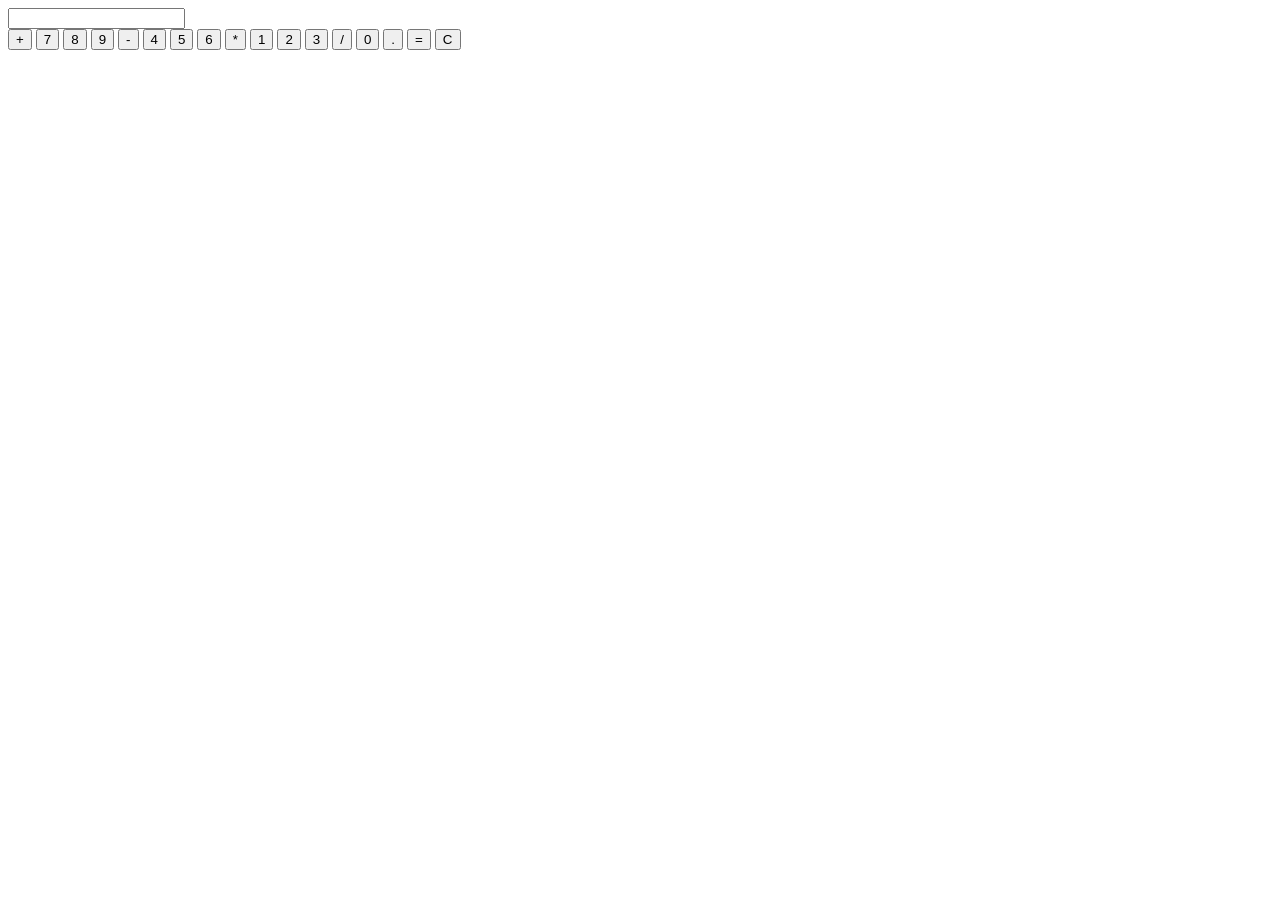
==== index.html @ bbefe44e "Rename calculator/calc.html to index.html" ====
<!DOCTYPE html>
<html lang="en">
<head>
    <meta charset="UTF-8">
    <meta name="viewport" content="width=device-width, initial-scale=1.0">
    <title>Document</title>
    <link rel="stylesheet" href="calc.css">
</head>
<body>
    <div class="container">
        <input id="display" readonly>
        <div class="keys">
             <button onclick="appendval('+')" class="opt">+</button>
             <button onclick="appendval('7')">7</button>
             <button onclick="appendval('8')">8</button>
             <button onclick="appendval('9')">9</button>
             <button onclick="appendval('-')" class="opt">-</button>
             <button onclick="appendval('4')">4</button>
             <button onclick="appendval('5')">5</button>
             <button onclick="appendval('6')">6</button>
             <button onclick="appendval('*')" class="opt">*</button>
             <button onclick="appendval('1')">1</button>
             <button onclick="appendval('2')">2</button>
             <button onclick="appendval('3')">3</button>
             <button onclick="appendval('/')" class="opt">/</button>
             <button onclick="appendval('0')">0</button>
             <button onclick="appendval('.')">.</button>
             <button onclick="calculate()">=</button>
             <button onclick="cleardisplay()" class="opt">C</button>
        </div>
        
    </div>

    <script src="calc.js"></script>
</body>
</html>
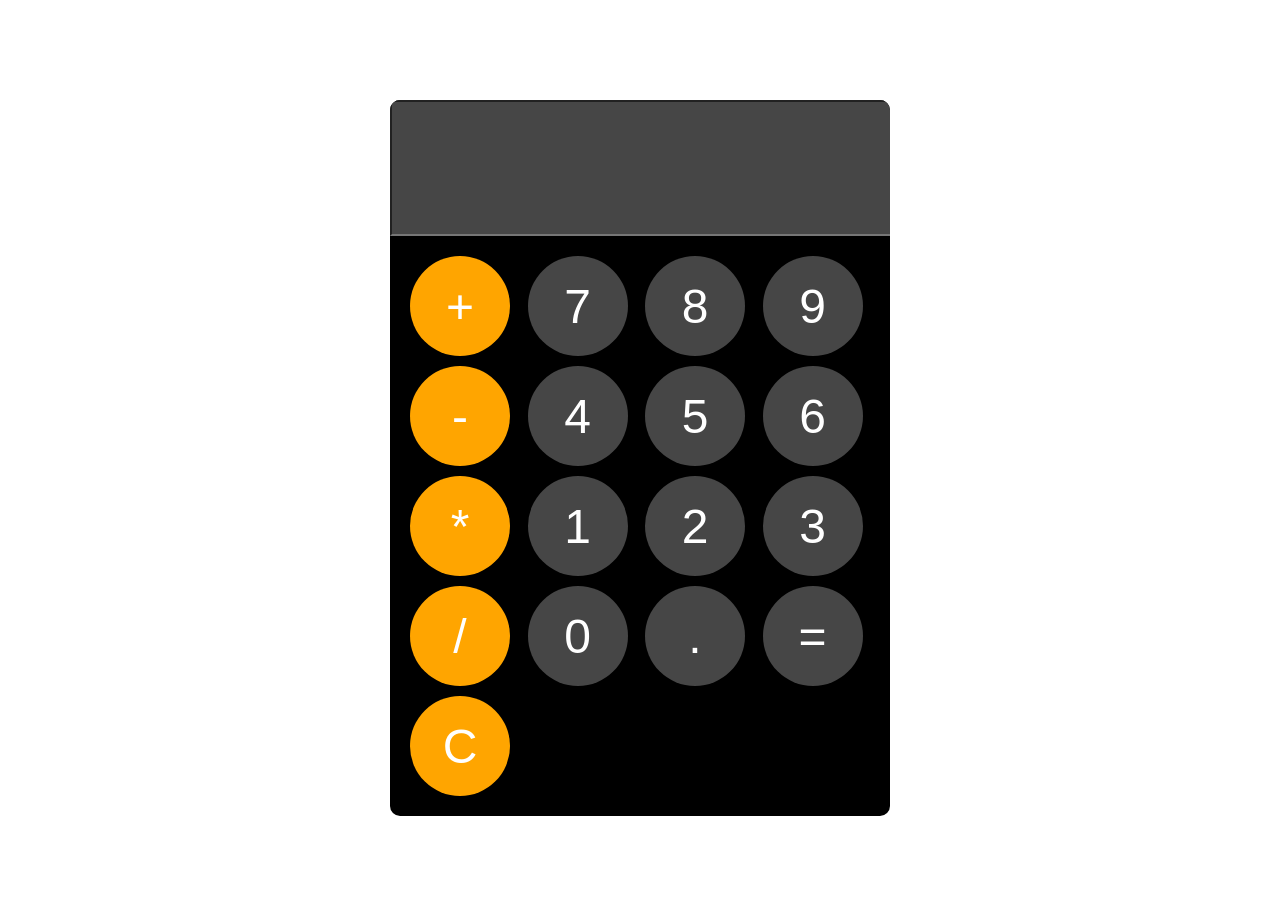
==== commit b1a5ad23: "Update index.html" ====
--- a/index.html
+++ b/index.html
@@ -4,7 +4,7 @@
     <meta charset="UTF-8">
     <meta name="viewport" content="width=device-width, initial-scale=1.0">
     <title>Document</title>
-    <link rel="stylesheet" href="calc.css">
+    <link rel="stylesheet" href="calculator/calc.css">
 </head>
 <body>
     <div class="container">
@@ -31,6 +31,6 @@
         
     </div>
 
-    <script src="calc.js"></script>
+    <script src="calculator/calc.js"></script>
 </body>
 </html>
--- a/calculator/calc.css
+++ b/calculator/calc.css
@@ -0,0 +1,55 @@
+body{
+    background-color: white;
+    display: flex;
+    height: 100vh;
+    align-items: center;
+    justify-content: center;
+
+}
+.container{
+    background-color:black;
+    max-width: 500px;
+    overflow: hidden;
+    border-radius: 10px;
+   
+}
+.container input{
+    width: 100%;
+    padding: 20px;
+    font-size: 5rem;
+    color: white;
+    text-align: left;
+    background-color:rgb(70, 70, 70); ;
+}
+.keys{
+    display: grid;
+    grid-template-columns: repeat(4,1fr);
+    gap: 10px;
+    padding: 20px;
+}
+button{
+    width: 100px;
+    height: 100px;
+    padding: 10px;
+    border-radius: 50%;
+    border: none;
+    font-size: 3rem;
+    background-color: rgb(70, 70, 70);
+    color: white;
+    cursor:pointer;
+}
+button:hover{
+    background-color: hsl(0, 0%, 35%);
+}
+button:active{
+     background-color: hsl(0, 0%, 45%);
+}
+.opt{
+    background-color: orange;
+}
+.opt:hover{
+     background-color: hsl(39, 100%, 56%);
+}
+.opt:active{
+     background-color: hsl(39, 100%, 66%);
+}
